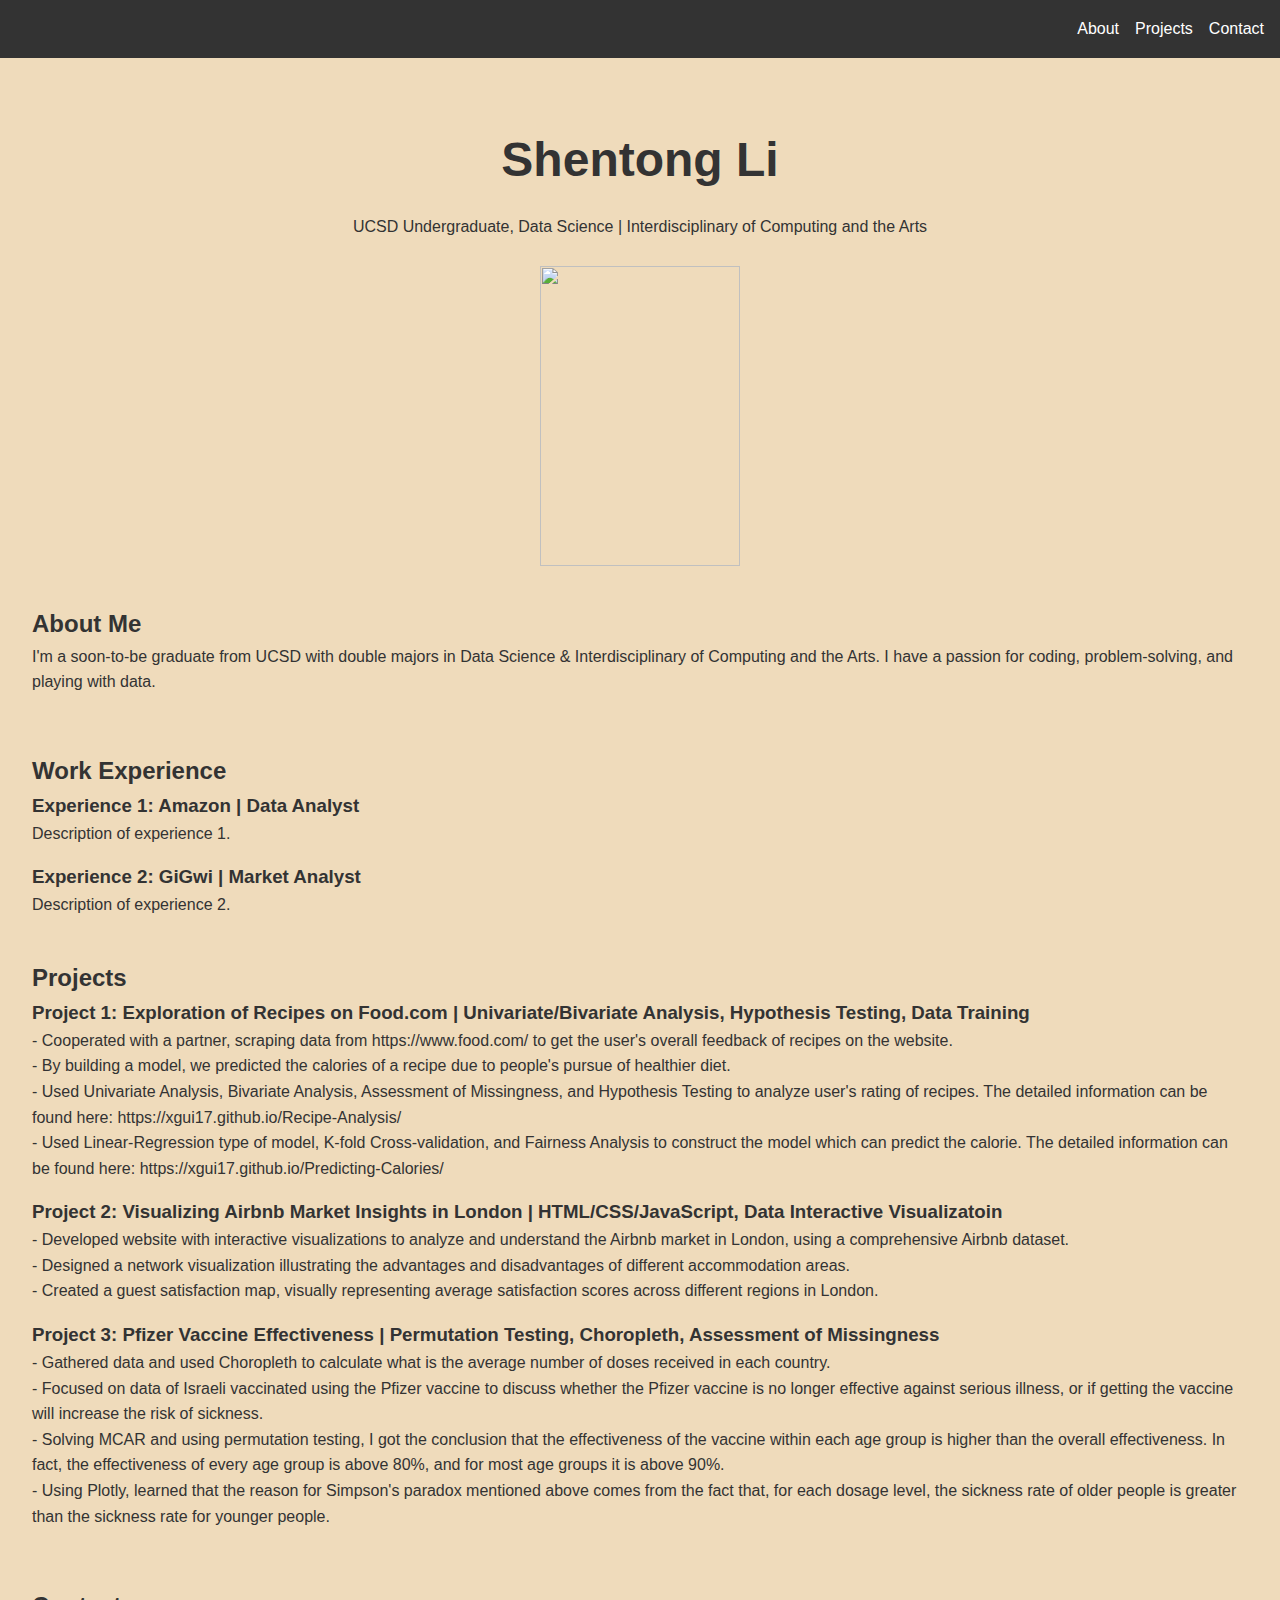
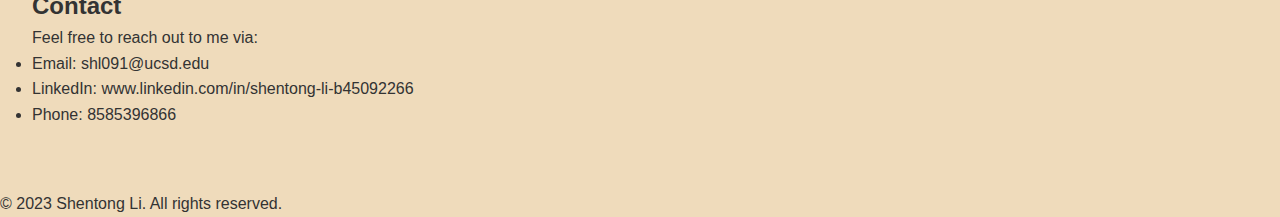
==== index.html @ ee9df14f "First portfolio web" ====
<!DOCTYPE html>
<html lang="en">
<head>
    <meta charset="UTF-8">
    <meta name="viewport" content="width=device-width, initial-scale=1.0">
    <title>Shentong Li | Portfolio</title>
    <link rel="stylesheet" href="styles.css">
</head>
<body>
    <header>
        <nav>
            <ul>
                <li><a href="./about.html">About</a></li>
                <li><a href="#projects">Projects</a></li>
                <li><a href="#contact">Contact</a></li>
            </ul>
        </nav>
    </header>

    <main>
        <section id="hero">
            <h1>Shentong Li</h1>
            <p>UCSD Undergraduate, Data Science | Interdisciplinary of Computing and the Arts</p>
            <p>&nbsp</p>
            <img src="Shentong_Li_photo.jpg" width="200px" height="300px">
        </section>

        <section id="about">
            <h2>About Me</h2>
            <p>
                I'm a soon-to-be graduate from UCSD with double majors in Data Science & Interdisciplinary of Computing and the Arts. 
                I have a passion for coding, problem-solving, and playing with data.
            </p>
            <p>&nbsp</p>
        </section>

        <section id="experiences">
            <h2>Work Experience</h2>
            <div class="experience">
                <h3>Experience 1: Amazon | Data Analyst</h3>
                <p>Description of experience 1.</p>
            </div>
            <div class="experience">
                <h3>Experience 2: GiGwi | Market Analyst </h3>
                <p>Description of experience 2.</p>
                <p>&nbsp</p>
            </div>
        </section>

        <section id="projects">
            <h2>Projects</h2>
            <div class="project">
                <h3>Project 1: Exploration of Recipes on Food.com | Univariate/Bivariate Analysis, Hypothesis Testing, Data Training</h3>
                <p>- Cooperated with a partner, scraping data from https://www.food.com/ to get the user's overall feedback of recipes on 
                    the website. <br/>
                    - By building a model, we predicted the calories of a recipe due to people's pursue of healthier diet. <br/>
                    - Used Univariate Analysis, Bivariate Analysis, Assessment of Missingness, and Hypothesis Testing to analyze user's 
                    rating of recipes. The detailed information can be found here: https://xgui17.github.io/Recipe-Analysis/ <br/>
                    - Used Linear-Regression type of model, K-fold Cross-validation, and Fairness Analysis to construct the model which 
                    can predict the calorie. The detailed information can be found here: https://xgui17.github.io/Predicting-Calories/</p>
            </div>
            <div class="project">
                <h3>Project 2: Visualizing Airbnb Market Insights in London | HTML/CSS/JavaScript, Data Interactive Visualizatoin</h3>
                <p>- Developed website with interactive visualizations to analyze and understand the Airbnb market in London, using a 
                    comprehensive Airbnb dataset. <br/>
                    - Designed a network visualization illustrating the advantages and disadvantages of different accommodation areas. <br/>
                    - Created a guest satisfaction map, visually representing average satisfaction scores across different regions in London. <br/></p>
            </div>
            <div class="project">
                <h3>Project 3: Pfizer Vaccine Effectiveness | Permutation Testing, Choropleth, Assessment of Missingness</h3>
                <p>- Gathered data and used Choropleth to calculate what is the average number of doses received in each country. <br/>
                    - Focused on data of Israeli vaccinated using the Pfizer vaccine to discuss whether the Pfizer vaccine is no longer 
                    effective against serious illness, or if getting the vaccine will increase the risk of sickness. <br/>
                    - Solving MCAR and using permutation testing, I got the conclusion that the effectiveness of the vaccine within each 
                    age group is higher than the overall effectiveness. In fact, the effectiveness of every age group is above 80%, and for 
                    most age groups it is above 90%. <br/>
                    - Using Plotly, learned that the reason for Simpson's paradox mentioned above comes from the fact that, for each 
                    dosage level, the sickness rate of older people is greater than the sickness rate for younger people.</p>
                <p>&nbsp</p>
            </div>
        </section>


        <section id="contact">
            <h2>Contact</h2>
            <p>Feel free to reach out to me via:</p>
            <ul>
                <li>Email: shl091@ucsd.edu</li>
                <li>LinkedIn: www.linkedin.com/in/shentong-li-b45092266</li>
                <li>Phone: 8585396866</li>
            </ul>
        </section>
    </main>

    <footer>
        <p>&copy; 2023 Shentong Li. All rights reserved.</p>
    </footer>
</body>
</html>
---- styles.css ----
* {
    margin: 0;
    padding: 0;
    box-sizing: border-box;
}

body {
    font-family: 'Trebuchet MS', 'Lucida Sans Unicode', 'Lucida Grande', 'Lucida Sans', Arial, sans-serif;
    line-height: 1.6;
    color: #333;
    background-color: rgba(228, 195, 141, 0.597);
}

header {
    background: #333;
    padding: 1rem;
}

nav ul {
    display: flex;
    justify-content: flex-end;
}

nav ul li {
    list-style: none;
    margin-left: 1rem;
}

nav ul li a {
    color: #fff;
    text-decoration: none;
}

nav ul li a:hover {
    color: #ccc;
}

main {
    padding: 2rem;
}

#hero {
    text-align: center;
    padding: 2rem 0;
}

#hero h1 {
    font-size: 3rem;
    margin-bottom: 1rem;
}

#about, #projects, #contact {
    margin-bottom: 2rem;
}

.project {
    margin-bottom: 1rem;
}

.experience {
    margin-bottom: 1rem;
}

.footer {

}
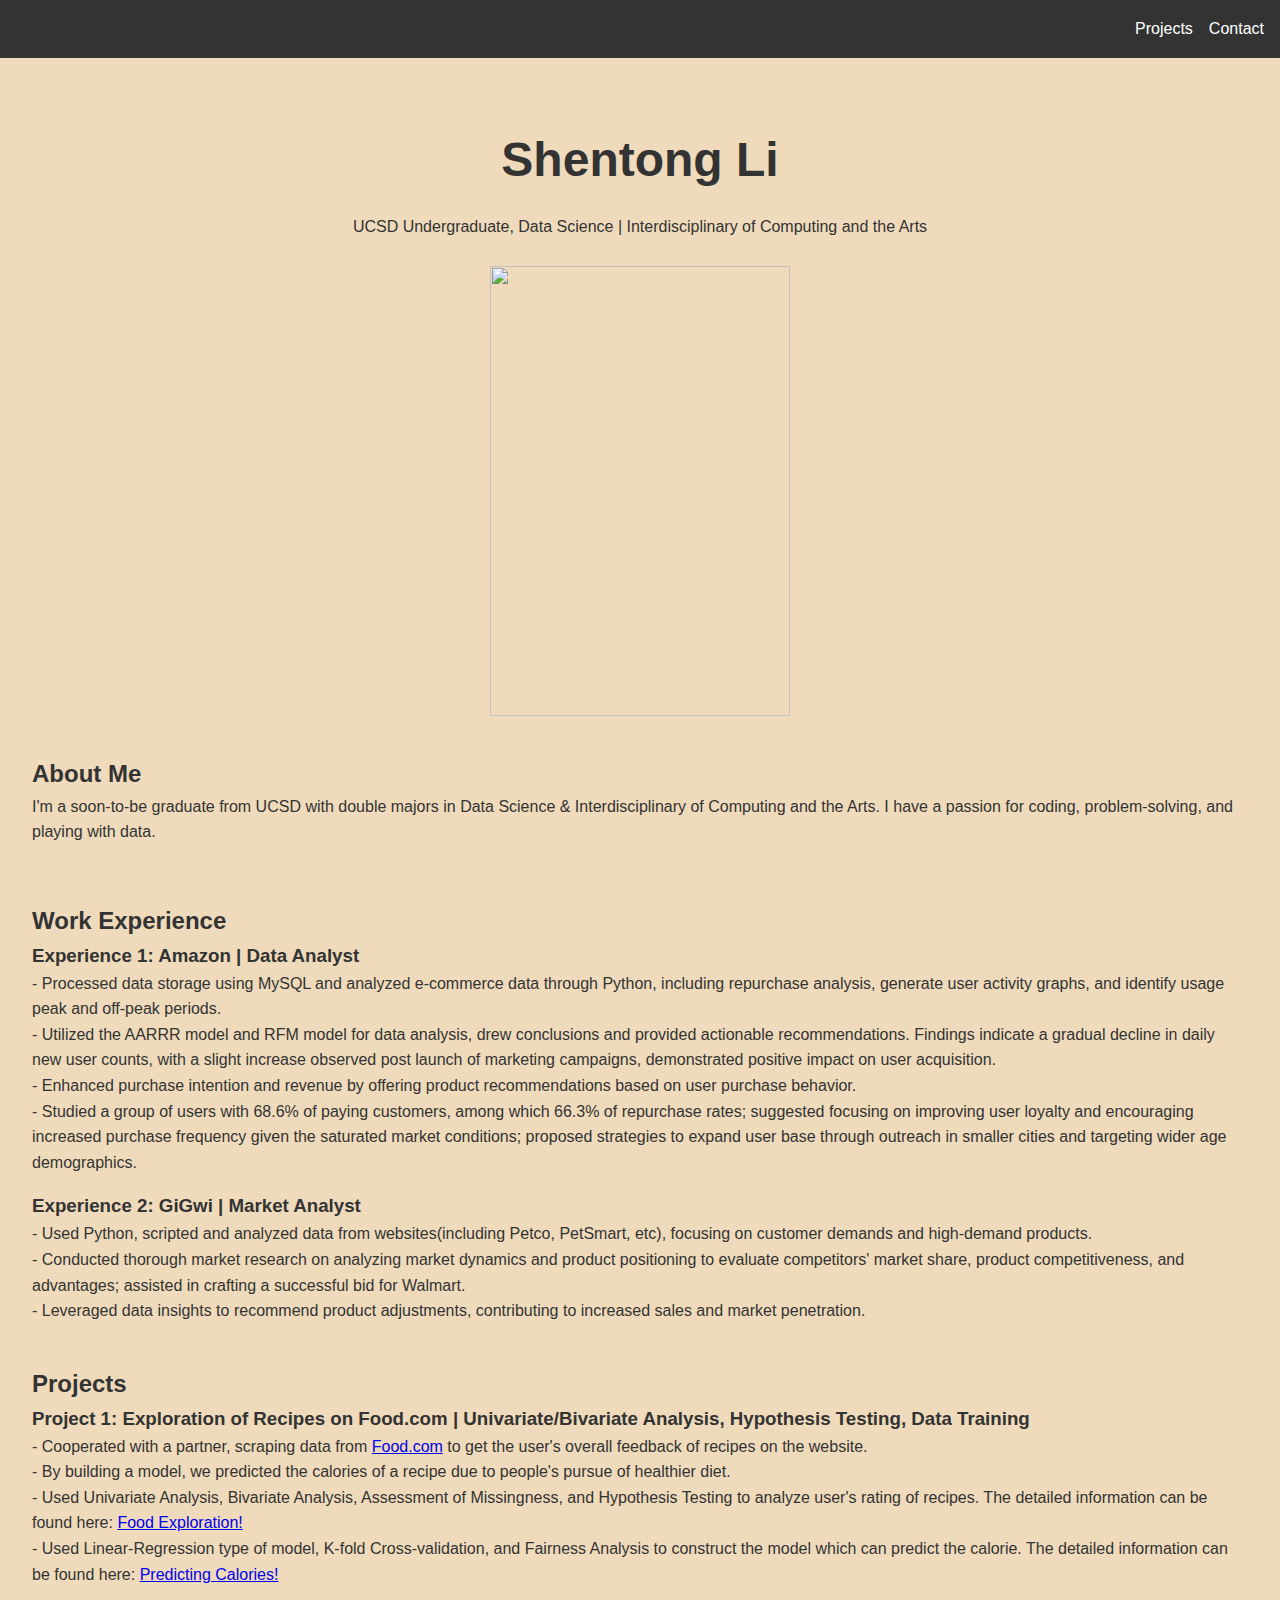
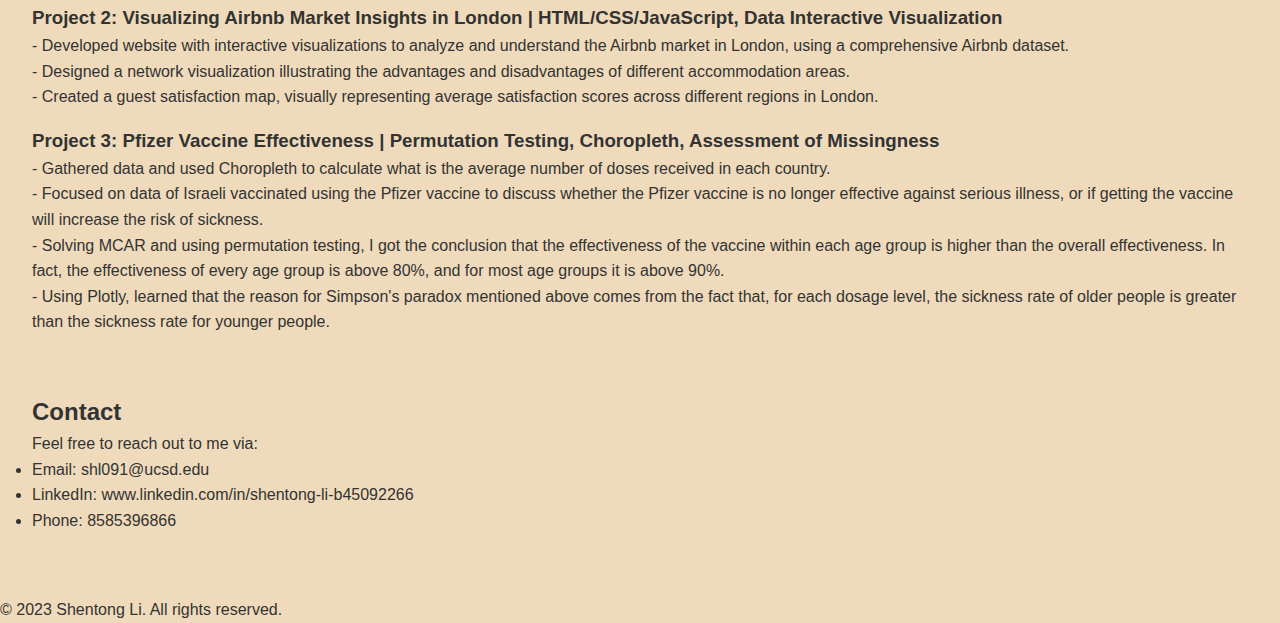
==== commit 7c2572d5: "Add files via upload" ====
--- a/index.html
+++ b/index.html
@@ -10,7 +10,6 @@
     <header>
         <nav>
             <ul>
-                <li><a href="./about.html">About</a></li>
                 <li><a href="#projects">Projects</a></li>
                 <li><a href="#contact">Contact</a></li>
             </ul>
@@ -22,7 +21,7 @@
             <h1>Shentong Li</h1>
             <p>UCSD Undergraduate, Data Science | Interdisciplinary of Computing and the Arts</p>
             <p>&nbsp</p>
-            <img src="Shentong_Li_photo.jpg" width="200px" height="300px">
+            <img src="Shentong_Li_photo.jpg" width="300px" height="450px">
         </section>
 
         <section id="about">
@@ -38,11 +37,23 @@
             <h2>Work Experience</h2>
             <div class="experience">
                 <h3>Experience 1: Amazon | Data Analyst</h3>
-                <p>Description of experience 1.</p>
+                <p>- Processed data storage using MySQL and analyzed e-commerce data through Python, including repurchase analysis, 
+                    generate user activity graphs, and identify usage peak and off-peak periods.<br/>
+                    - Utilized the AARRR model and RFM model for data analysis, drew conclusions and provided actionable 
+                    recommendations. Findings indicate a gradual decline in daily new user counts, with a slight increase observed post 
+                    launch of marketing campaigns, demonstrated positive impact on user acquisition.<br/>
+                    - Enhanced purchase intention and revenue by offering product recommendations based on user purchase behavior.<br/>
+                    - Studied a group of users with 68.6% of paying customers, among which 66.3% of repurchase rates; suggested focusing 
+                    on improving user loyalty and encouraging increased purchase frequency given the saturated market conditions; 
+                    proposed strategies to expand user base through outreach in smaller cities and targeting wider age demographics.</p>
             </div>
             <div class="experience">
                 <h3>Experience 2: GiGwi | Market Analyst </h3>
-                <p>Description of experience 2.</p>
+                <p>- Used Python, scripted and analyzed data from websites(including Petco, PetSmart, etc), focusing on customer demands 
+                    and high-demand products.<br/>
+                    - Conducted thorough market research on analyzing market dynamics and product positioning to evaluate competitors'  
+                    market share, product competitiveness, and advantages; assisted in crafting a successful bid for Walmart.<br/>
+                    - Leveraged data insights to recommend product adjustments, contributing to increased sales and market penetration.</p>
                 <p>&nbsp</p>
             </div>
         </section>
@@ -51,16 +62,17 @@
             <h2>Projects</h2>
             <div class="project">
                 <h3>Project 1: Exploration of Recipes on Food.com | Univariate/Bivariate Analysis, Hypothesis Testing, Data Training</h3>
-                <p>- Cooperated with a partner, scraping data from https://www.food.com/ to get the user's overall feedback of recipes on 
+                <p>- Cooperated with a partner, scraping data from <a href="https://www.food.com/">Food.com</a> to get the user's overall feedback of recipes on 
                     the website. <br/>
                     - By building a model, we predicted the calories of a recipe due to people's pursue of healthier diet. <br/>
                     - Used Univariate Analysis, Bivariate Analysis, Assessment of Missingness, and Hypothesis Testing to analyze user's 
-                    rating of recipes. The detailed information can be found here: https://xgui17.github.io/Recipe-Analysis/ <br/>
+                    rating of recipes. The detailed information can be found here: <a href="https://xgui17.github.io/Recipe-Analysis/"> Food Exploration! </a><br/>
                     - Used Linear-Regression type of model, K-fold Cross-validation, and Fairness Analysis to construct the model which 
-                    can predict the calorie. The detailed information can be found here: https://xgui17.github.io/Predicting-Calories/</p>
+                    can predict the calorie. The detailed information can be found here: <a href="https://xgui17.github.io/Predicting-Calories/"> Predicting Calories!</a>
+                </p>
             </div>
             <div class="project">
-                <h3>Project 2: Visualizing Airbnb Market Insights in London | HTML/CSS/JavaScript, Data Interactive Visualizatoin</h3>
+                <h3>Project 2: Visualizing Airbnb Market Insights in London | HTML/CSS/JavaScript, Data Interactive Visualization</h3>
                 <p>- Developed website with interactive visualizations to analyze and understand the Airbnb market in London, using a 
                     comprehensive Airbnb dataset. <br/>
                     - Designed a network visualization illustrating the advantages and disadvantages of different accommodation areas. <br/>
